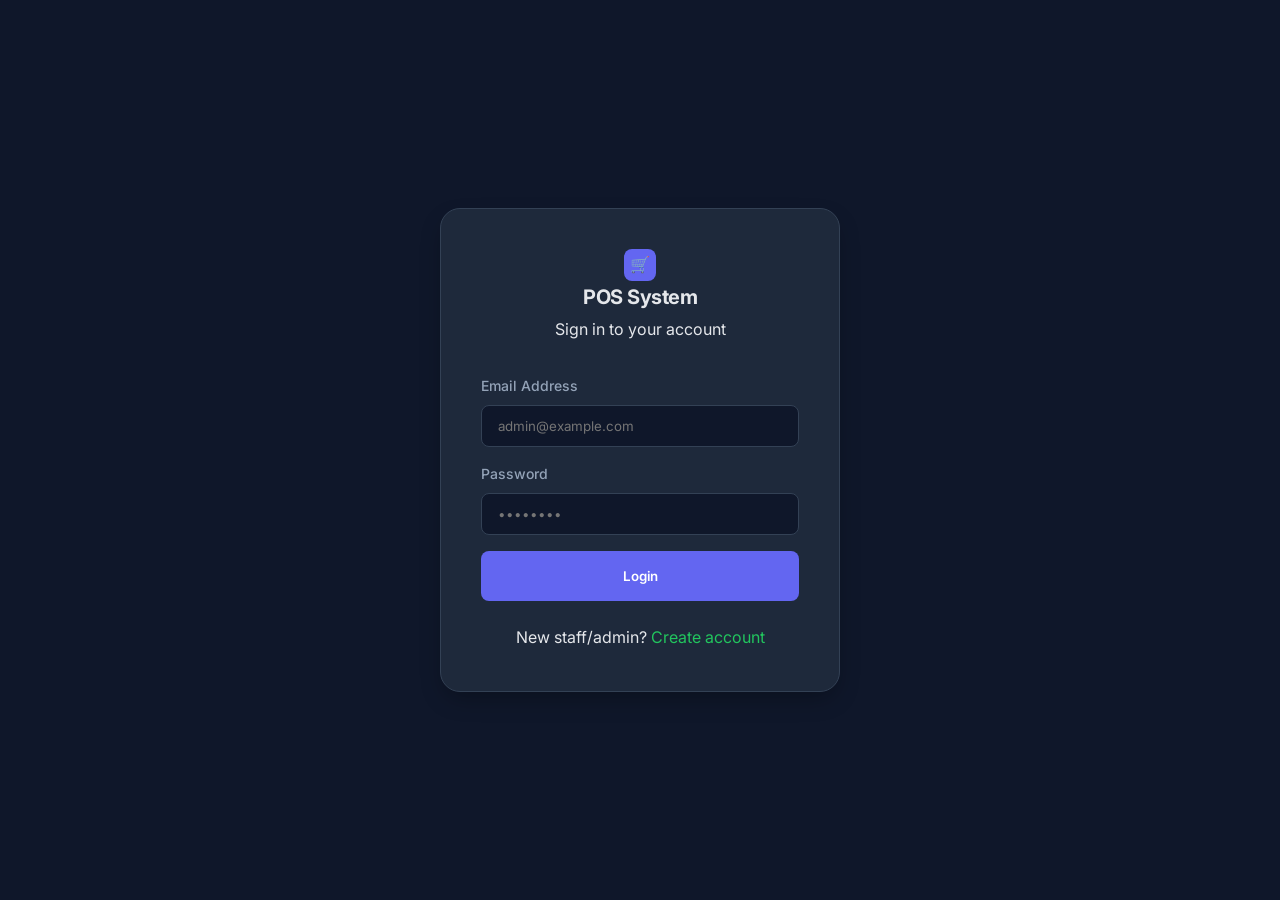
==== frontend/index.html @ eb3b483d "Initial push with production settings" ====
<!DOCTYPE html>
<html lang="en">

<head>
    <meta charset="UTF-8">
    <meta name="viewport" content="width=device-width, initial-scale=1.0">
    <title>Login - Modern Retail POS</title>
    <link rel="stylesheet" href="css/main.css">
    <style>
        .login-page {
            display: flex;
            align-items: center;
            justify-content: center;
            min-height: 100vh;
            background-color: var(--bg-color);
        }

        .login-card {
            width: 100%;
            max-width: 400px;
            background-color: var(--card-bg);
            border: 1px solid var(--border-color);
            border-radius: 20px;
            padding: 2.5rem;
            box-shadow: 0 10px 25px -5px rgba(0, 0, 0, 0.3);
        }

        .login-header {
            text-align: center;
            margin-bottom: 2rem;
        }
    </style>
</head>

<body class="login-page">
    <div class="login-card">
        <div class="login-header">
            <div class="logo-icon mb-2" style="margin: 0 auto;">🛒</div>
            <h1 class="logo-text mb-1">POS System</h1>
            <p class="text-muted">Sign in to your account</p>
        </div>
        <form id="loginForm">
            <div class="form-group mb-4">
                <label for="email" class="form-label">Email Address</label>
                <input type="email" id="email" class="input-control" placeholder="admin@example.com" required>
            </div>
            <div class="form-group mb-4">
                <label for="password" class="form-label">Password</label>
                <input type="password" id="password" class="input-control" placeholder="••••••••" required>
            </div>
            <button type="submit" class="btn btn-primary w-100"
                style="width: 100%; justify-content: center; height: 50px;">
                Login
            </button>
        </form>
        <div class="mt-4 text-center" style="text-align: center; margin-top: 1.5rem;">
            <p class="text-muted">New staff/admin? <a href="register.html" class="text-accent">Create account</a></p>
        </div>
    </div>

    <script src="js/auth.js"></script>
</body>

</html>
---- frontend/css/main.css ----
@import url('https://fonts.googleapis.com/css2?family=Inter:wght@300;400;500;600;700&display=swap');

:root {
    --bg-color: #0f172a;
    --sidebar-bg: #1e293b;
    --card-bg: #1e293b;
    --primary-color: #6366f1;
    --primary-hover: #4f46e5;
    --accent-color: #22c55e;
    --danger-color: #ef4444;
    --text-color: #e5e7eb;
    --text-muted: #94a3b8;
    --border-color: #334155;
    --sidebar-width: 260px;
    --navbar-height: 70px;
    --font-family: 'Inter', sans-serif;
    --transition: all 0.3s ease;
}

* {
    margin: 0;
    padding: 0;
    box-sizing: border-box;
}

body {
    font-family: var(--font-family);
    background-color: var(--bg-color);
    color: var(--text-color);
    line-height: 1.6;
    overflow-x: hidden;
}

a {
    text-decoration: none;
    color: inherit;
}

ul {
    list-style: none;
}

button {
    cursor: pointer;
    border: none;
    outline: none;
    font-family: inherit;
}

/* Layout */
.app-container {
    display: flex;
    min-height: 100vh;
}

/* Sidebar */
.sidebar {
    width: var(--sidebar-width);
    background-color: var(--sidebar-bg);
    border-right: 1px solid var(--border-color);
    display: flex;
    flex-direction: column;
    position: fixed;
    height: 100vh;
    z-index: 100;
}

.sidebar-header {
    padding: 2rem 1.5rem;
    display: flex;
    align-items: center;
    gap: 0.75rem;
}

.logo-icon {
    width: 32px;
    height: 32px;
    background-color: var(--primary-color);
    border-radius: 8px;
    display: flex;
    align-items: center;
    justify-content: center;
    color: white;
}

.logo-text {
    font-size: 1.25rem;
    font-weight: 700;
    letter-spacing: -0.025em;
}

.sidebar-menu {
    flex: 1;
    padding: 0 1rem;
}

.menu-item {
    margin-bottom: 0.5rem;
}

.menu-link {
    display: flex;
    align-items: center;
    gap: 0.75rem;
    padding: 0.75rem 1rem;
    border-radius: 12px;
    color: var(--text-muted);
    font-weight: 500;
    transition: var(--transition);
}

.menu-link:hover, .menu-link.active {
    background-color: rgba(99, 102, 241, 0.1);
    color: var(--primary-color);
}

.menu-link.active {
    background-color: var(--primary-color);
    color: white;
}

.sidebar-footer {
    padding: 1.5rem;
    border-top: 1px solid var(--border-color);
}

/* Main Content */
.main-content {
    flex: 1;
    margin-left: var(--sidebar-width);
    display: flex;
    flex-direction: column;
}

.navbar {
    height: var(--navbar-height);
    background-color: rgba(15, 23, 42, 0.8);
    backdrop-filter: blur(8px);
    display: flex;
    align-items: center;
    justify-content: space-between;
    padding: 0 2rem;
    border-bottom: 1px solid var(--border-color);
    position: sticky;
    top: 0;
    z-index: 90;
}

.page-title {
    font-size: 1.5rem;
    font-weight: 600;
}

.user-profile {
    display: flex;
    align-items: center;
    gap: 0.75rem;
}

.content-body {
    padding: 2rem;
    max-width: 1400px;
    width: 100%;
    margin: 0 auto;
}

/* Cards & Stats */
.stats-grid {
    display: grid;
    grid-template-columns: repeat(auto-fit, minmax(240px, 1fr));
    gap: 1.5rem;
    margin-bottom: 2rem;
}

.stat-card {
    background-color: var(--card-bg);
    border: 1px solid var(--border-color);
    border-radius: 16px;
    padding: 1.5rem;
    display: flex;
    flex-direction: column;
    gap: 0.5rem;
    transition: transform 0.2s ease;
}

.stat-card:hover {
    transform: translateY(-4px);
}

.stat-label {
    color: var(--text-muted);
    font-size: 0.875rem;
    font-weight: 500;
}

.stat-value {
    font-size: 1.75rem;
    font-weight: 700;
}

/* Buttons */
.btn {
    padding: 0.6rem 1.2rem;
    border-radius: 8px;
    font-weight: 600;
    display: inline-flex;
    align-items: center;
    gap: 0.5rem;
    transition: var(--transition);
}

.btn-primary {
    background-color: var(--primary-color);
    color: white;
}

.btn-primary:hover {
    background-color: var(--primary-hover);
}

.btn-outline {
    background: transparent;
    border: 1px solid var(--border-color);
    color: var(--text-color);
}

.btn-outline:hover {
    background-color: rgba(255, 255, 255, 0.05);
}

/* Forms */
.form-group {
    margin-bottom: 1rem;
}

.form-label {
    display: block;
    margin-bottom: 0.5rem;
    font-size: 0.875rem;
    font-weight: 500;
    color: var(--text-muted);
}

.input-control {
    width: 100%;
    padding: 0.75rem 1rem;
    background-color: #0f172a;
    border: 1px solid var(--border-color);
    border-radius: 8px;
    color: var(--text-color);
    font-family: inherit;
    transition: var(--transition);
}

.input-control:focus {
    border-color: var(--primary-color);
    outline: none;
    box-shadow: 0 0 0 2px rgba(99, 102, 241, 0.2);
}

/* Modal */
.modal-overlay {
    position: fixed;
    top: 0;
    left: 0;
    width: 100%;
    height: 100%;
    background-color: rgba(0, 0, 0, 0.7);
    display: none;
    align-items: center;
    justify-content: center;
    z-index: 1000;
}

.modal-content {
    background-color: var(--card-bg);
    width: 90%;
    max-width: 500px;
    border-radius: 16px;
    padding: 2rem;
    position: relative;
}

/* Utility */
.mb-1 { margin-bottom: 0.25rem; }
.mb-2 { margin-bottom: 0.5rem; }
.mb-4 { margin-bottom: 1rem; }
.text-accent { color: var(--accent-color); }
.text-danger { color: var(--danger-color); }

@media (max-width: 768px) {
    .sidebar { width: 0; overflow: hidden; }
    .main-content { margin-left: 0; }
}
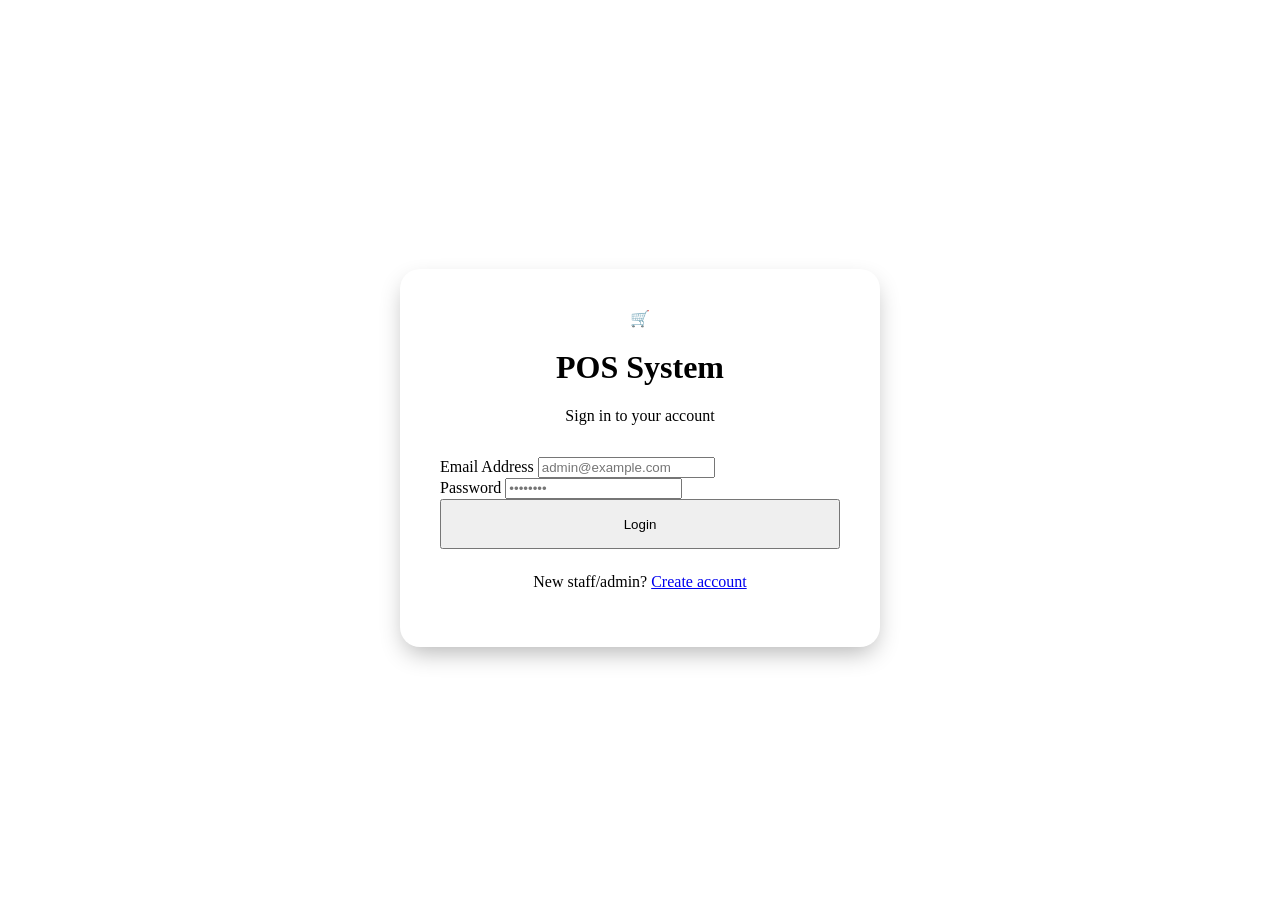
==== commit f16ea06a: "Fixed production login URL and updated customer aggregation" ====
--- a/frontend/index.html
+++ b/frontend/index.html
@@ -5,7 +5,7 @@
     <meta charset="UTF-8">
     <meta name="viewport" content="width=device-width, initial-scale=1.0">
     <title>Login - Modern Retail POS</title>
-    <link rel="stylesheet" href="css/main.css">
+    <link rel="stylesheet" href="/css/main.css">
     <style>
         .login-page {
             display: flex;
@@ -58,7 +58,7 @@
         </div>
     </div>
 
-    <script src="js/auth.js"></script>
+    <script src="/js/auth.js"></script>
 </body>
 
 </html>
